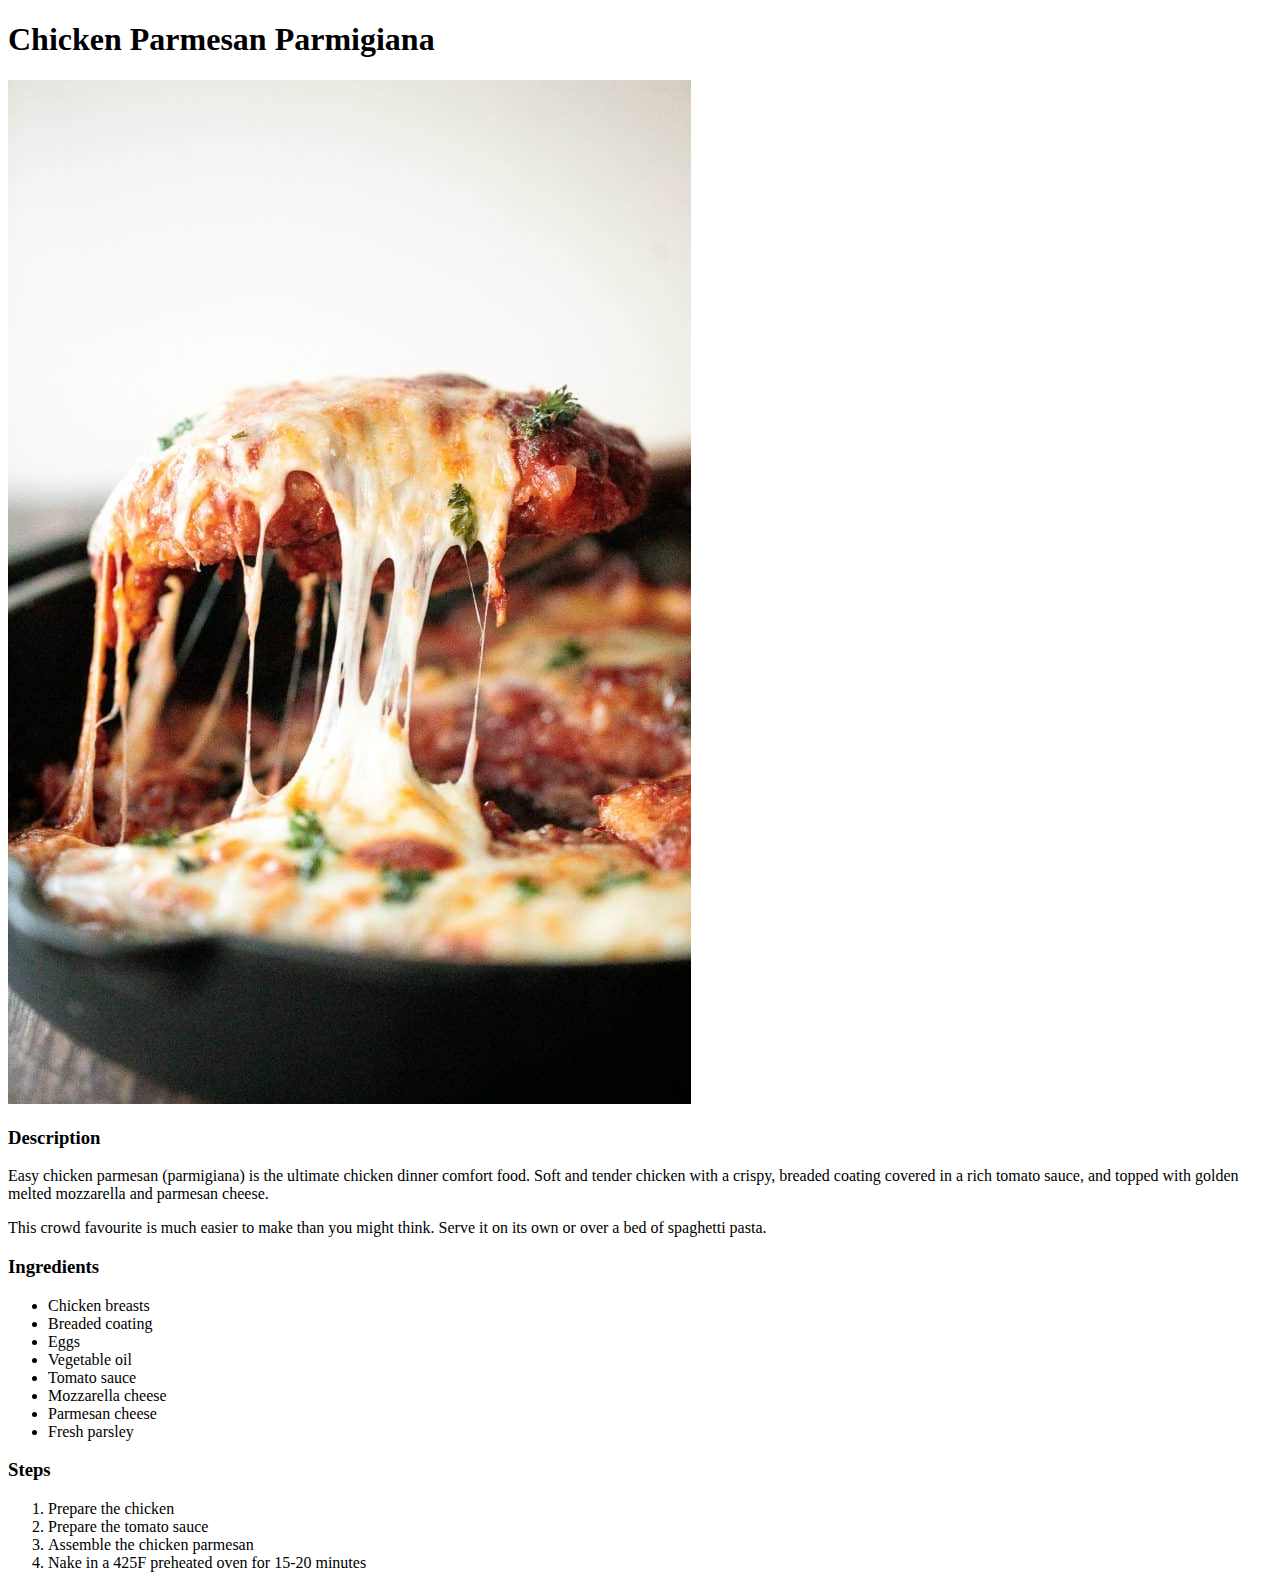
==== recipes/chicken-parmesan.html @ 072e131b "Add Chicken parmesan page" ====
<!DOCTYPE html>
<html lang="en">
    <head>
        <meta charset="utf-8"/>
        <title>Chicken Parmesan Parmigiana</title>
    </head>
    <body>
        <h1>Chicken Parmesan Parmigiana</h1>
        <img src ="./images/chicken-parmesan.jpg"/>
        <h3>Description</h3>
        <p>Easy chicken parmesan (parmigiana) is the ultimate chicken dinner comfort food. Soft and tender chicken with a crispy, breaded coating covered in a rich tomato sauce, and topped with golden melted mozzarella and parmesan cheese.</p>
        <p>This crowd favourite is much easier to make than you might think. Serve it on its own or over a bed of spaghetti pasta.</p>
        <h3>Ingredients</h3>
        <ul>
            <li>Chicken breasts</li>
            <li>Breaded coating</li>
            <li>Eggs</li>
            <li>Vegetable oil</li>
            <li>Tomato sauce</li>
            <li>Mozzarella cheese</li>
            <li>Parmesan cheese</li>
            <li>Fresh parsley</li>
        </ul>
        <h3>Steps</h3>
        <ol>
            <li>Prepare the chicken</li>
            <li>Prepare the tomato sauce</li>
            <li>Assemble the chicken parmesan</li>
            <li>Nake in a 425F preheated oven for 15-20 minutes</li>
        </ol>
    </body>
</html>
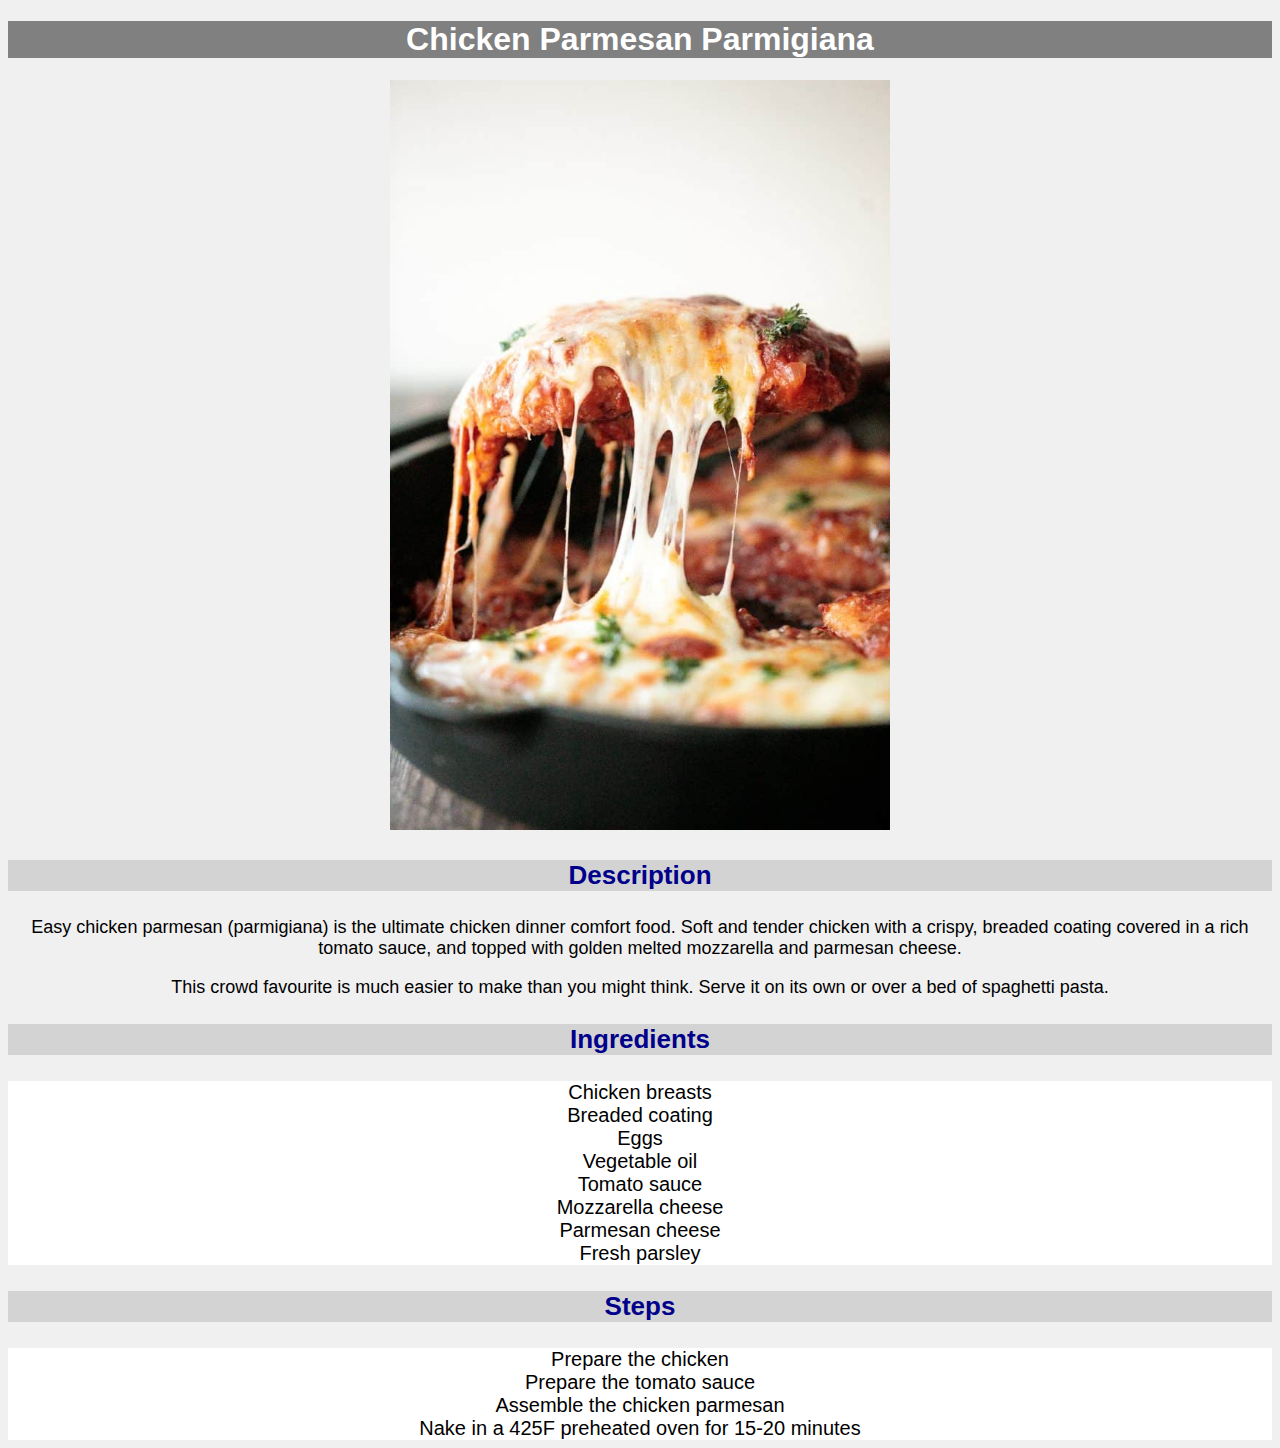
==== commit 8865f243: "Add the css in the pages and polishing" ====
--- a/recipes/chicken-parmesan.html
+++ b/recipes/chicken-parmesan.html
@@ -3,6 +3,7 @@
     <head>
         <meta charset="utf-8"/>
         <title>Chicken Parmesan Parmigiana</title>
+        <link rel="stylesheet" href="../style.css"/>
     </head>
     <body>
         <h1>Chicken Parmesan Parmigiana</h1>
--- a/style.css
+++ b/style.css
@@ -0,0 +1,33 @@
+body {
+    text-align: center;
+    font-family: Verdana, "Geneva", Tahoma, sans-serif;
+    background-color: rgb(240, 240, 240);
+}
+ul,ol {
+    list-style-type: none;
+    margin: 0;
+    padding: 0;
+    width: auto;
+    background-color: rgb(255, 255, 255);
+    font-size: 20px;
+}
+a {
+    text-decoration: none;
+    color: black;
+}
+h1 {
+    background-color: rgb(128, 128, 128);
+    color: rgb(255, 255, 255);
+}
+img {
+    width: 500px;
+    height: auto;
+}
+p {
+    font-size: 18px;
+}
+h3 {
+    font-size: 26px;
+    background-color: rgb(211, 211, 211);
+    color: rgb(0, 0, 139);
+}